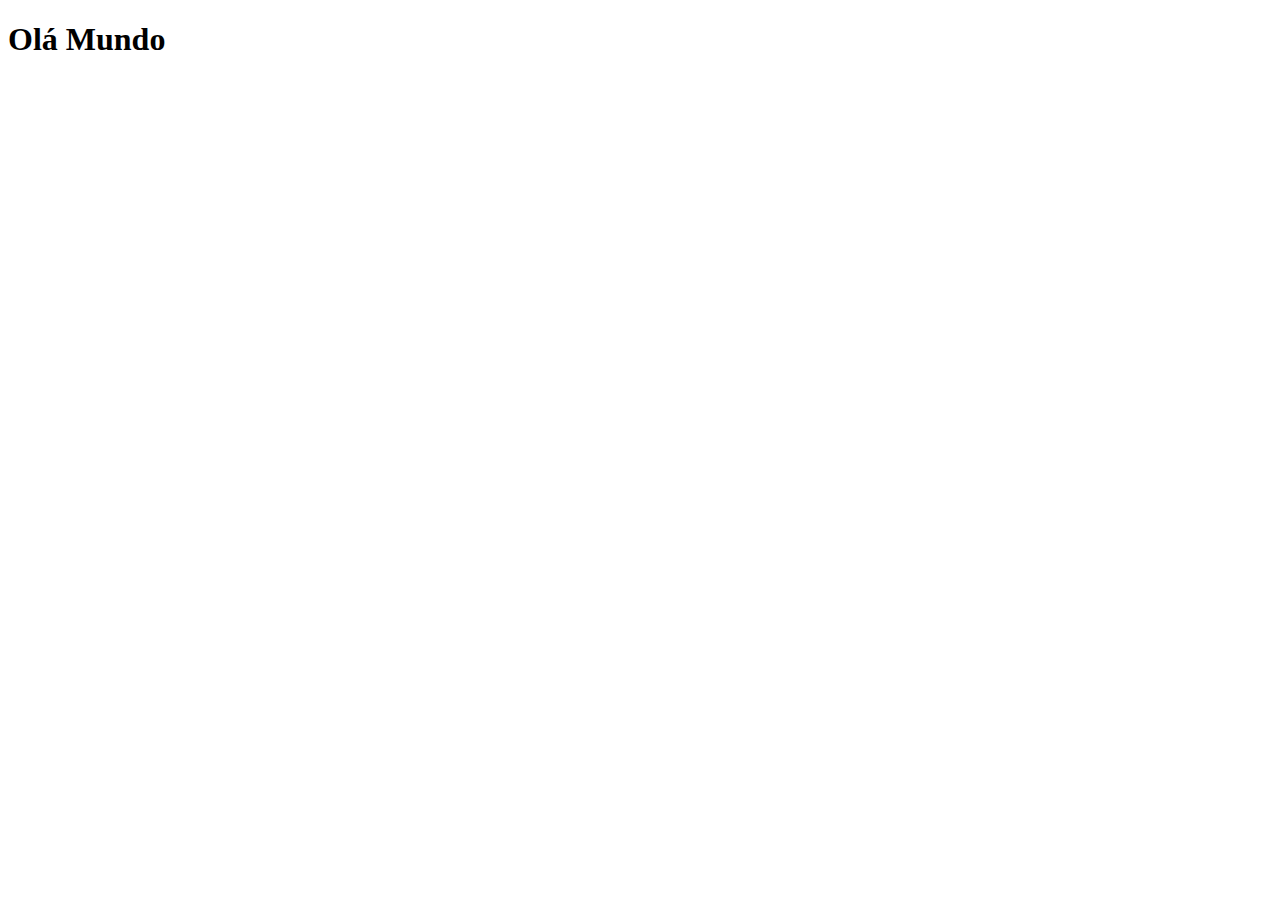
==== index.html @ be0b52be "Criei a página principal" ====
<!DOCTYPE html>
<html lang="pt-br">
<head>
    <meta charset="UTF-8">
    <meta name="viewport" content="width=device-width, initial-scale=1.0">
    <link rel="shortcut icon" href="favicon.ico" type="image/x-icon">
    <title>projeto Redes Sociais</title>
</head>
<body>
    <h1>Olá Mundo</h1>
    
</body>
</html>
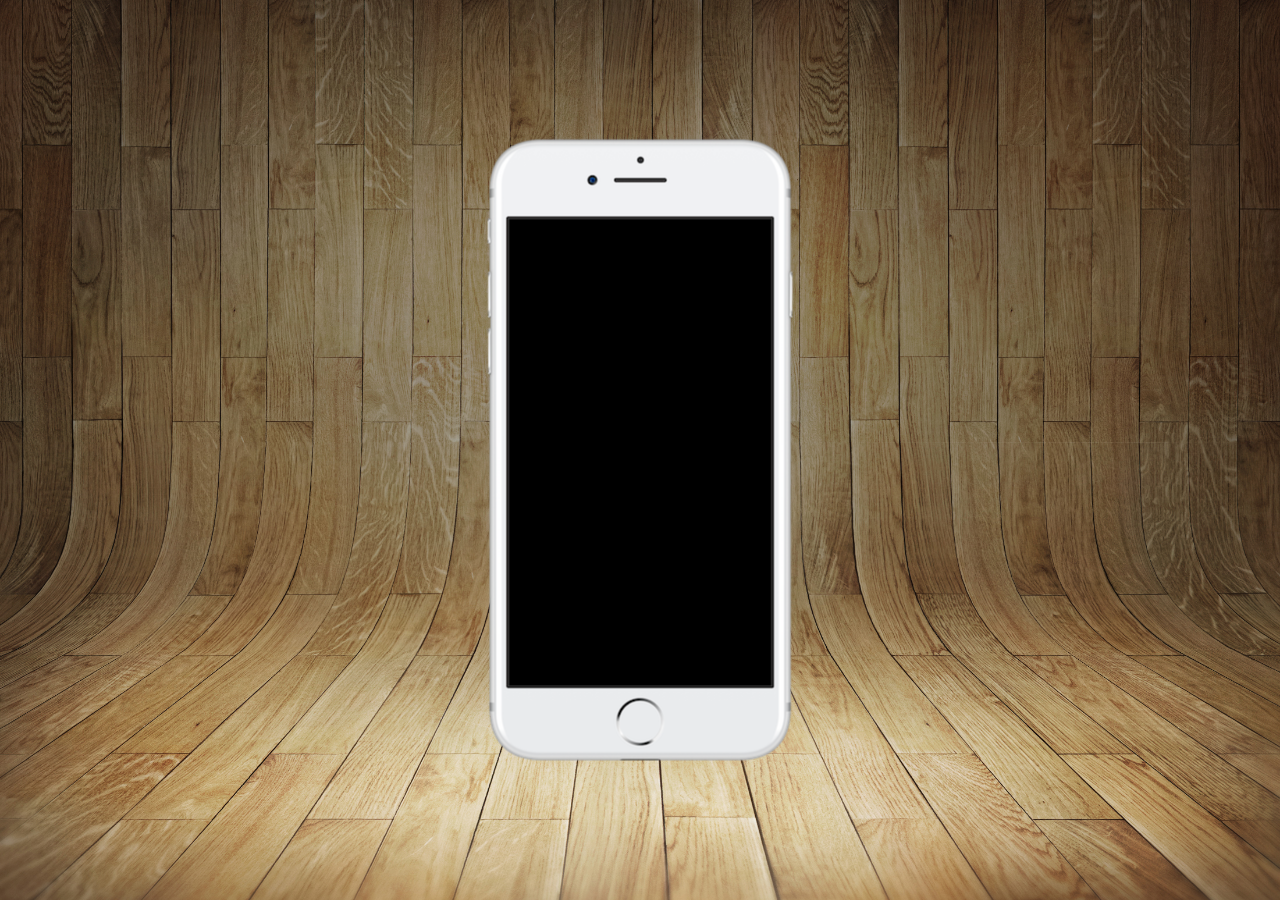
==== commit df60be2a: "Começando o projeto" ====
--- a/index.html
+++ b/index.html
@@ -4,10 +4,20 @@
     <meta charset="UTF-8">
     <meta name="viewport" content="width=device-width, initial-scale=1.0">
     <link rel="shortcut icon" href="favicon.ico" type="image/x-icon">
+    <link rel="stylesheet" href="estilos/style.css">
     <title>projeto Redes Sociais</title>
 </head>
 <body>
-    <h1>Olá Mundo</h1>
+   <main>
+    <section id="telefone">
+
+    </section>
+
+    <section id="redes-sociais">
+
+    </section>
+
+   </main>
     
 </body>
 </html>--- a/estilos/style.css
+++ b/estilos/style.css
@@ -0,0 +1,34 @@
+@charset "UTF-8";
+
+*{
+    margin: 0px;
+    padding: 0px;
+    font-family: Arial, Helvetica, sans-serif;
+}
+
+html, body{
+    height: 100vh;
+    width: 100vw;
+    background-color: black;
+}
+
+body{
+    background: url('../imagens/fundo-madeira.jpg') no-repeat top center;
+    background-size: cover;
+    background-attachment: fixed;
+}
+main{
+    height: 100vh;
+    position: relative;
+    
+}
+
+section#telefone{
+    position: absolute;
+    top: 50%;
+    left: 50%;
+    transform: translate(-50%, -50%);
+    height: 627px;
+    width: 311px;    
+    background: url('../imagens/frame-iphone.png') no-repeat;
+}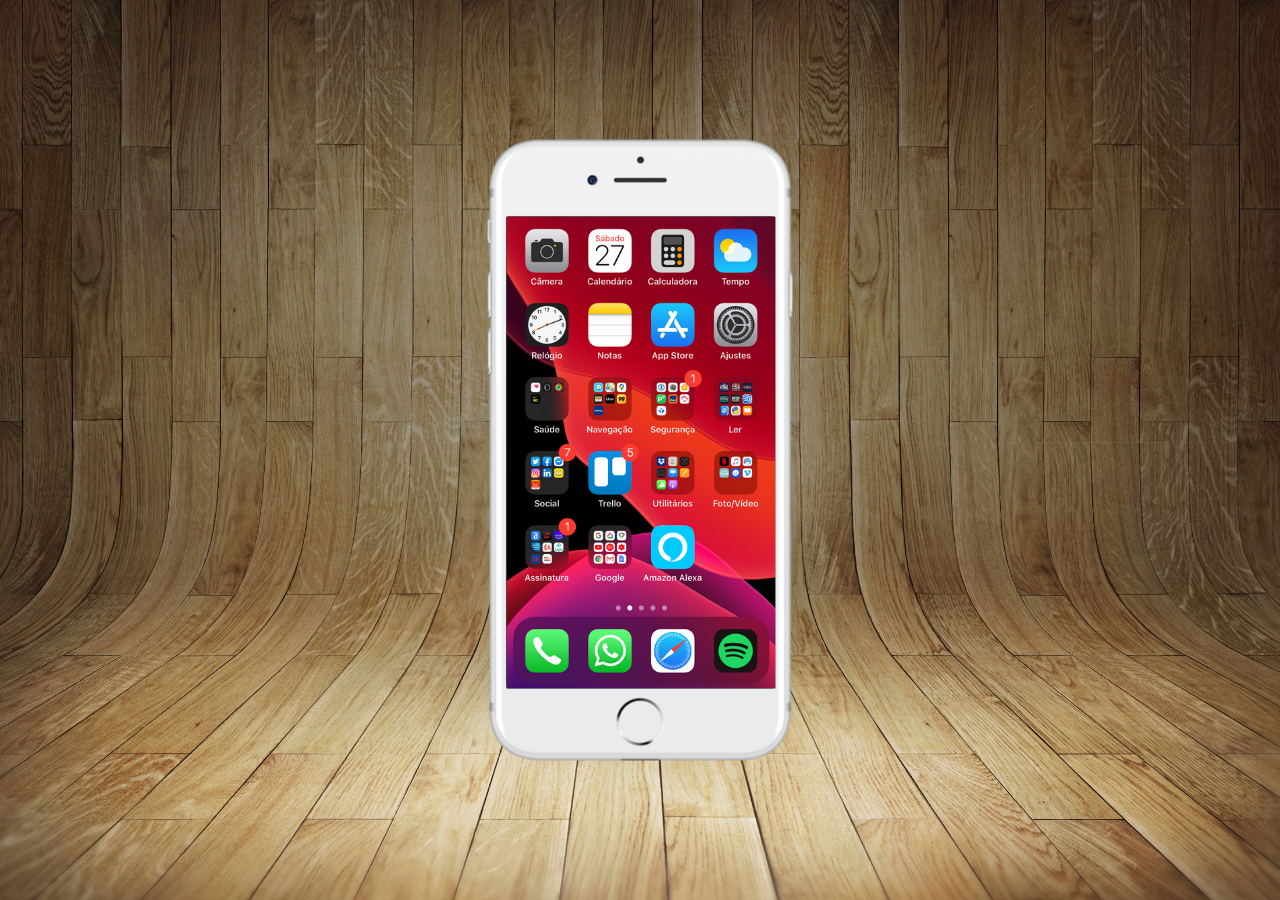
==== commit 789921e0: "Criei a tela home" ====
--- a/index.html
+++ b/index.html
@@ -10,7 +10,7 @@
 <body>
    <main>
     <section id="telefone">
-
+        <iframe src="home.html" name="tela" id="tela" frameborder="0"></iframe>
     </section>
 
     <section id="redes-sociais">
--- a/estilos/style.css
+++ b/estilos/style.css
@@ -31,4 +31,13 @@
     height: 627px;
     width: 311px;    
     background: url('../imagens/frame-iphone.png') no-repeat;
+}
+
+iframe#tela{
+    position: relative;
+    top: 80px;
+    left: 22px;
+    width: 269px;
+    height: 472px;
+
 }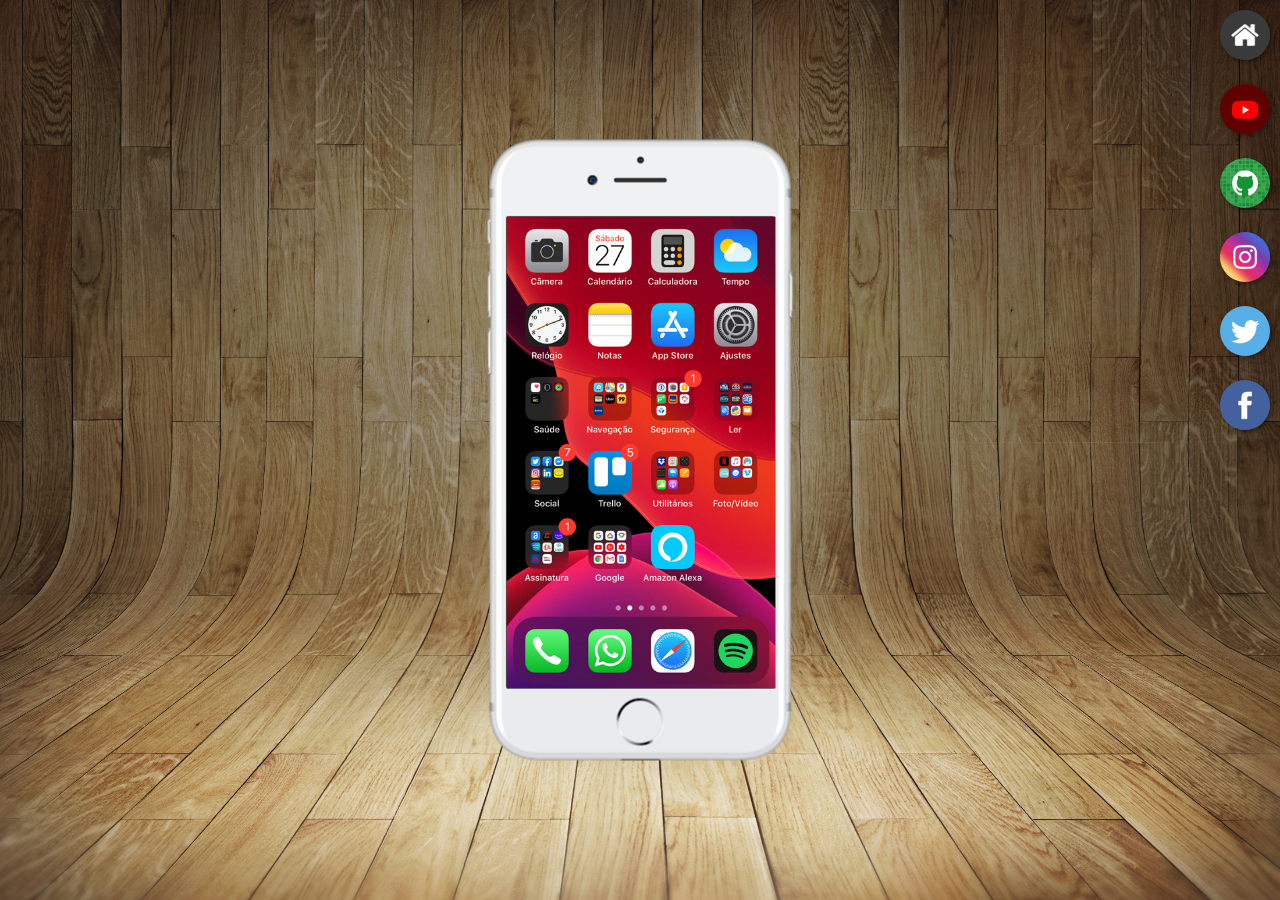
==== commit cd55b944: "Criei botão na lateral" ====
--- a/index.html
+++ b/index.html
@@ -14,6 +14,12 @@
     </section>
 
     <section id="redes-sociais">
+        <a href="#" target="tela"><img src="imagens/logo-home.jpg" alt="home"></a><br>
+        <a href="#" target="tela"><img src="imagens/logo-youtube.jpg" alt="youtube"></a><br>
+        <a href="#" target="tela"><img src="imagens/logo-github.jpg" alt="github"></a><br>
+        <a href="#" target="tela"><img src="imagens/logo-instagram.jpg" alt="instagram"></a><br>
+        <a href="#" target="tela"><img src="imagens/logo-twitter.jpg" alt="twitter"></a><br>
+        <a href="#" target="tela"><img src="imagens/logo-facebook.jpg" alt="facebook"></a> <br>           
 
     </section>
 
--- a/estilos/style.css
+++ b/estilos/style.css
@@ -40,4 +40,26 @@
     width: 269px;
     height: 472px;
 
+}
+
+section#redes-sociais{
+    text-align: right;
+}
+
+section#redes-sociais  img{
+    width: 50px;
+    margin: 10px;
+    border-radius: 50%;
+    box-shadow: 2px 2px 5px rgba(0, 0, 0, 0.405);
+    box-sizing: border-box;
+
+    
+}
+
+section#redes-sociais  img:hover{
+    border: 2px solid rgba(255, 255, 255, 0.615);
+    transform: translate(-3px, -3px);
+    transition: transform .3s;
+
+    
 }